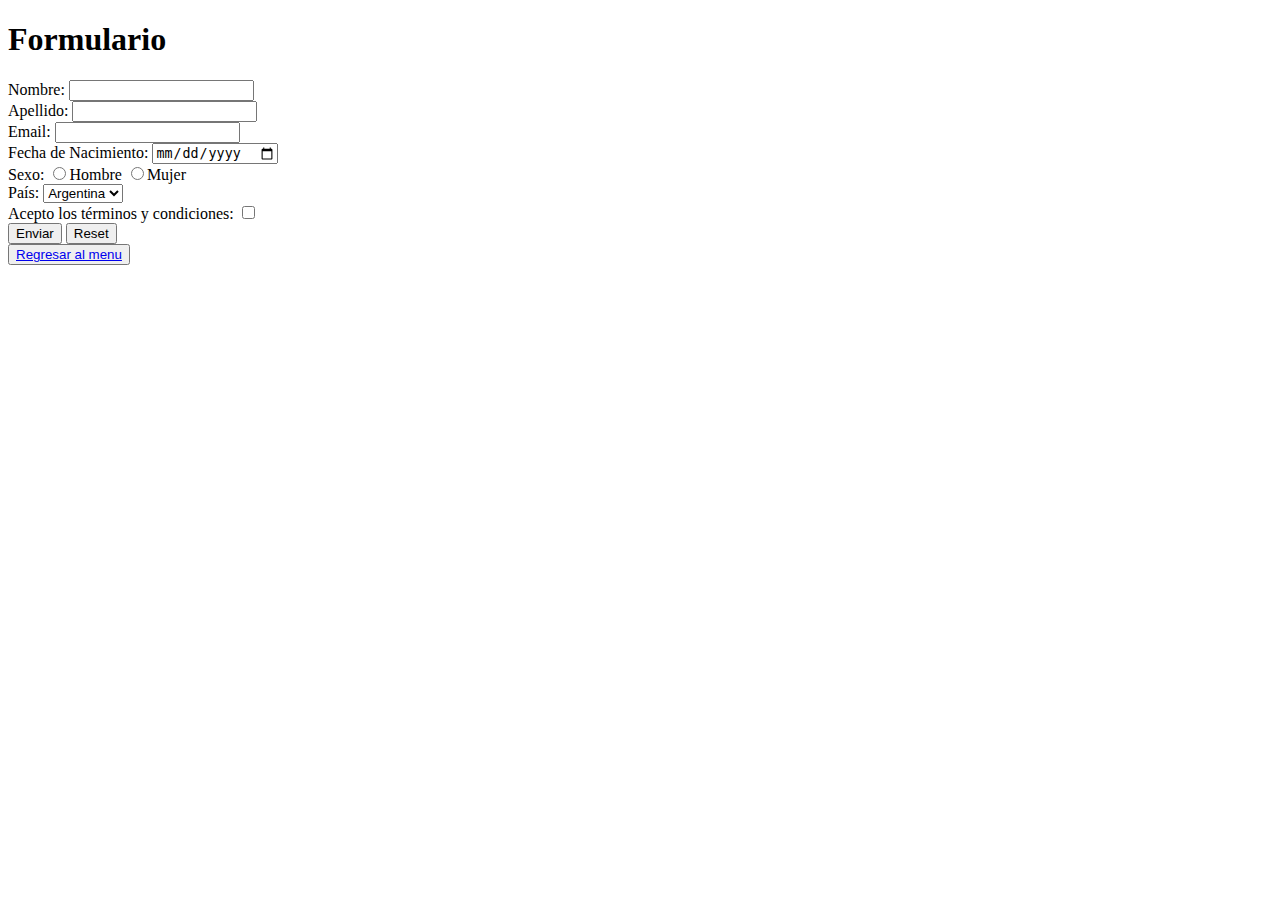
==== Clase05/index.html @ bb928187 "Add media queries" ====
<!DOCTYPE html>
<html lang="es">
  <head>
    <meta charset="UTF-8" />
    <meta name="viewport" content="width=device-width, initial-scale=1.0" />
    <link rel="stylesheet" href="style.css">
    <title>Document</title>
  </head>
  <body>
    <h1>Formulario</h1>
    <form
      method="post"
      action="mailto:bodinidev@gmail.com"
      enctype="text/plain"
    >
      <div>
        <label for="nombre">Nombre:</label>
        <input type="text" name="nombre" id="nombre" required />
      </div>
      <div>
        <label for="apellido">Apellido:</label>
        <input type="text" name="apellido" id="apellido" required/>
      </div>
      <div>
        <label for="email">Email:</label>
        <input type="email" name="email" id="email" required/>
      </div>

      <div>
        <label for="fecha">Fecha de Nacimiento:</label>
        <input type="date" name="fecha" id="fecha" required/>
      </div>
      <div class="gender_div">
        <label for="sexo">Sexo:</label>
        <input type="radio" name="sexo" id="sexo" value="Hombre" required/>Hombre
        <input type="radio" name="sexo" id="sexo" value="Mujer" required/>Mujer
      </div>
      <div>
        <label for="pais">País:</label>
        <select name="pais" id="pais">
          <option value="1">Argentina</option>
          <option value="2">Brasil</option>
          <option value="3">Chile</option>
          <option value="4">Uruguay</option>
        </select>
      </div>
      <div class="tyc_div">
        <label for="terminos">Acepto los términos y condiciones:</label>
        <input type="checkbox" name="terminos" id="terminos" required />
      </div>
      <div class="btns">
        <input type="submit" value="Enviar" />
        <input type="reset" value="Reset" />
      </div>
    </form>
    <div class="btn_back">
      <button><a href="clase2.html">Regresar al menu</a></button>
    </div>
  </body>
</html>
---- Clase05/style.css ----
/* @import url('https://fonts.googleapis.com/css2?family=Inter:wght@100..900&display=swap');
body {
    font-family: inter;
    background-color: #f0f0f0;
    margin: 0;
    padding: 0;
    box-sizing: border-box;
    font-weight: 500;
  }

  h1 {
    text-align: center;
    color: #333;
  }

  form {
    max-width: 400px;
    margin: 20px auto;
    padding: 20px;
    background-color: #fff;
    border-radius: 8px;
    box-shadow: 0 0 10px rgba(0, 0, 0, 0.1);
  }

.gender_div{
    margin-bottom: 10px;
  }

  label {
    margin-top: 10px;
    margin-bottom: 5px;
    color: #666;
  }

  input[type="text"],
  input[type="email"],
  input[type="date"],
  select {
    width: 100%;
    padding: 10px;
    margin-bottom: 15px;
    border: 1px solid #ccc;
    border-radius: 5px;
    box-sizing: border-box;
  }
.tyc_div{
    margin-bottom: 10px;
    text-align: center;
}
  input[type="checkbox"] {
    margin-right: 5px;
  }

  input[type="reset"]{
    padding: 10px 20px;
    background-color: #fb4141;
    color: #fff;
    border: none;
    border-radius: 5px;
    cursor: pointer;
    margin-left: 10px;
    margin-bottom: 10px;
    font-weight: bolder;
  }
      input[type="submit"]{ 
    padding: 10px 20px;
    background-color: #03c413;
    color: #fff;
    border: none;
    border-radius: 5px;
    cursor: pointer;
    margin-left: 10px;
    margin-bottom: 10px;
    font-weight: bolder;
}

.btns{
    display: flex;
    justify-content: center;
}
input[type="submit"]:hover{
    background-color: #00a10b;
  }
  input[type="reset"]:hover {
    background-color: #990404;
  }

  button a {
    text-decoration: none;
    color: #fff;
  }

  button {
    padding: 10px 20px;
    background-color: black;
    border: none;
    border-radius: 5px;
    cursor: pointer;
    font-weight: bolder;
    
  }

  button:hover {
    background-color: rgb(35, 35, 35);
  }

  .btn_back{
    margin-top: 20px;
    display: flex;
    justify-content: center;
    margin-bottom: 20px;
  } */
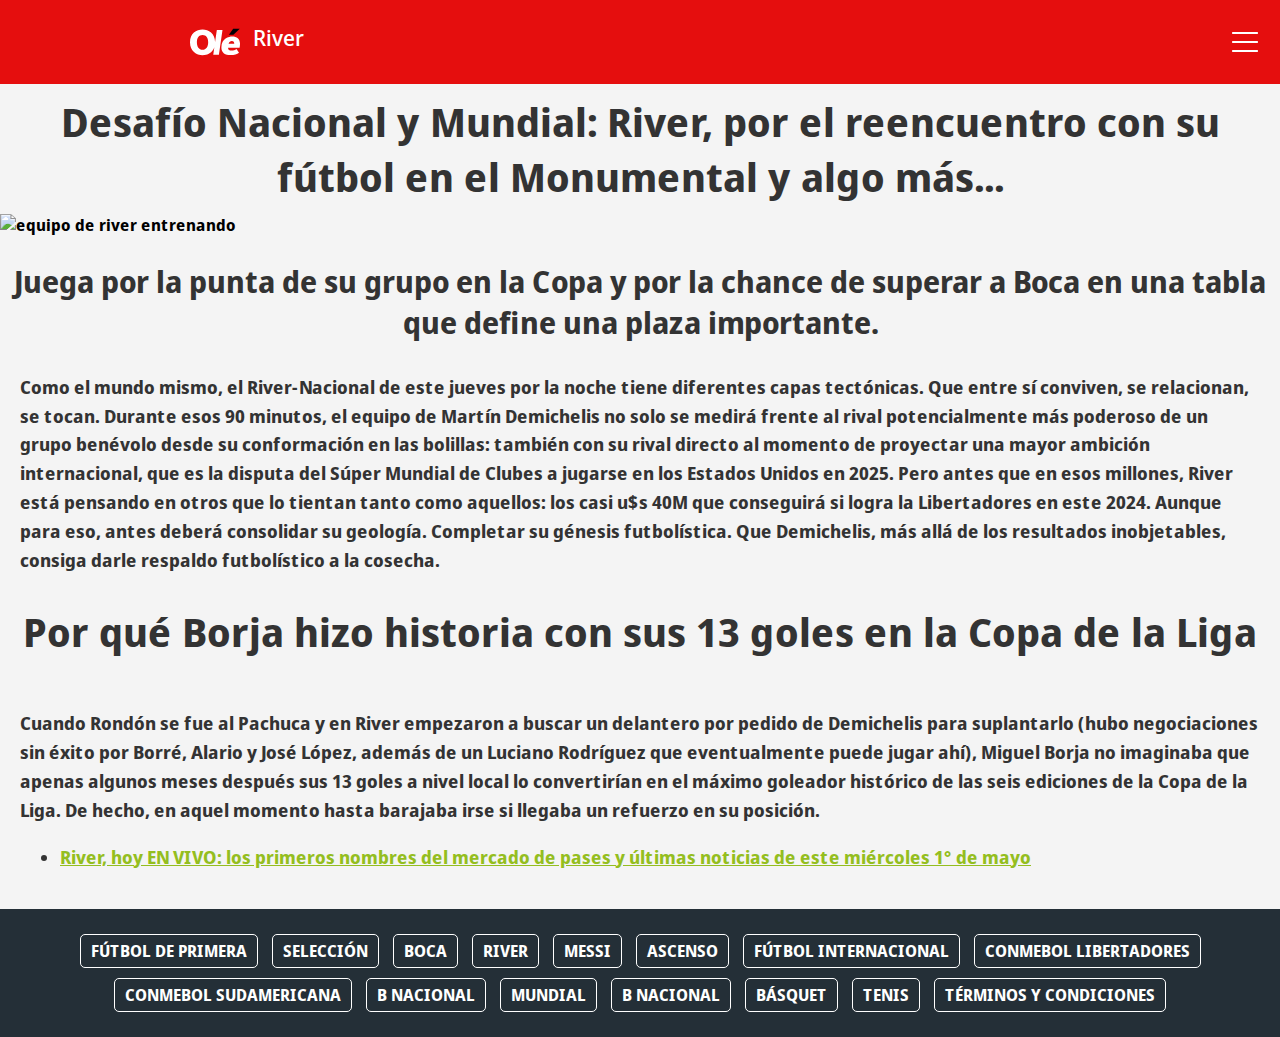
==== commit f95b39b2: "Merge pull request #6 from mateoBodiniARG/DAW-5" ====
--- a/Clase05/index.html
+++ b/Clase05/index.html
@@ -3,58 +3,155 @@
   <head>
     <meta charset="UTF-8" />
     <meta name="viewport" content="width=device-width, initial-scale=1.0" />
-    <link rel="stylesheet" href="style.css">
-    <title>Document</title>
+    <link rel="shortcut icon" href="Ole_diario_logo.jpg" type="image/x-icon" />
+    <link rel="stylesheet" href="style2.css" />
+    <title>First doc</title>
   </head>
   <body>
-    <h1>Formulario</h1>
-    <form
-      method="post"
-      action="mailto:bodinidev@gmail.com"
-      enctype="text/plain"
-    >
+    <header>
+      <nav>
+        <div class="svg_style">
+          <svg fill="#fff" class="imgOle">
+            <symbol
+              version="1.1"
+              id="logoOle"
+              xmlns="http://www.w3.org/2000/svg"
+              xmlns:xlink="http://www.w3.org/1999/xlink"
+              x="0px"
+              y="0px"
+              xml:space="preserve"
+              viewBox="0 0 106 56"
+            >
+              <g>
+                <defs>
+                  <rect id="SVGID_1_" y="0" width="106" height="56"></rect>
+                </defs>
+                <clipPath
+                  id="SVGID_00000126324274903181277730000007397703790173794949_"
+                >
+                  <use xlink:href="#SVGID_1_"></use>
+                </clipPath>
+                <g id="Grupo_268">
+                  <path
+                    id="Trazado_1871"
+                    d="M38.53,28.68c0,9.68-4.31,15.94-11.92,15.94c-7.68,0-11.99-6.26-11.99-15.94 s4.31-15.58,11.99-15.58C34.22,13.09,38.53,19,38.53,28.68 M68.88,2.35H56.89l-3.74,25.89C52.94,9.28,39.53,1.35,26.62,1.35 C13.53,1.35,0,9.39,0,28.68S13.53,56,26.62,56c10.36,0,21.04-5.1,24.97-16.91L49.28,55h11.99L68.88,2.35z"
+                  ></path>
+                  <path
+                    id="Trazado_1872"
+                    d="M93.74,31.95H81.75c1.32-3.84,3.73-5.98,6.87-5.98C92.86,25.97,93.89,28.32,93.74,31.95 M89.43,16.15c-6.8,0-22.89,3.42-22.89,23.27c0,11.6,8.41,16.37,19.16,16.37c8.41,0,14.19-1.99,18.21-4.98l-5.26-8.11 c-3.2,2.18-6.95,3.39-10.82,3.49c-3.95,0-7.09-1.07-7.17-6.19h24.42l0.37-2.13C108.07,22.55,101.2,16.15,89.43,16.15"
+                  ></path>
+                  <path
+                    id="Trazado_1873"
+                    fill="#020005"
+                    d="M91.99,12.88L105.44,0H91.55l-9.14,12.88H91.99z"
+                  ></path>
+                </g>
+              </g>
+            </symbol>
+            <use xlink:href="#logoOle"></use>
+          </svg>
+          <img src="/DAW/Clase04/pngwing.com.png" class="imgRiver" alt="" />
+          <span class="spanRiver">River</span>
+          <img src="./menu.png" class="burgerNav" alt="" />
+        </div>
+      </nav>
+      <div class="noticiasLinks">
+        Noticias del día:
+        <a
+          href="https://www.ole.com.ar/seleccion/messi-seleccion-scaloni-copa-america-unidos-lista_0_aTw6yvAmdE.html"
+          >LA LISTA DE LA SELECCIÓN PARA LA COPA AMÉRICA</a
+        >
+        <a
+          href="https://www.ole.com.ar/futbol-internacional/champions/borussia-psg-vivo-champions-horario-tv-formaciones_0_0InncWZZNP.html"
+          >PSG NO PUDO EN ALEMANIA</a
+        >
+        <a
+          href="https://www.ole.com.ar/messi/lionel-messi-cristiano-ronaldo-carrera-maximo-goleador-historia_0_n64dxpo5jU.html"
+        >
+          A CUÁNTOS GOLES ESTÁ MESSI DE CRISTIANO RONALDO</a
+        >
+      </div>
+    </header>
+    <main>
+      <h1>
+        Desafío Nacional y Mundial: River, por el reencuentro con su fútbol en
+        el Monumental y algo más...
+      </h1>
+      <img
+        src="https://www.ole.com.ar/images/2024/04/10/sv48-uZ3P_1290x760__2.jpg#1712792119017"
+        alt="equipo de river entrenando"
+        class="imgEquipo"
+      />
       <div>
-        <label for="nombre">Nombre:</label>
-        <input type="text" name="nombre" id="nombre" required />
+        <h2>
+          Juega por la punta de su grupo en la Copa y por la chance de superar a
+          Boca en una tabla que define una plaza importante.
+        </h2>
+        <article>
+          Como el mundo mismo, el River-Nacional de este jueves por la noche
+          tiene diferentes capas tectónicas. Que entre sí conviven, se
+          relacionan, se tocan. Durante esos 90 minutos, el equipo de Martín
+          Demichelis no solo se medirá frente al rival potencialmente más
+          poderoso de un grupo benévolo desde su conformación en las bolillas:
+          también con su rival directo al momento de proyectar una mayor
+          ambición internacional, que es la disputa del Súper Mundial de Clubes
+          a jugarse en los Estados Unidos en 2025. Pero antes que en esos
+          millones, River está pensando en otros que lo tientan tanto como
+          aquellos: los casi u$s 40M que conseguirá si logra la Libertadores en
+          este 2024. Aunque para eso, antes deberá consolidar su geología.
+          Completar su génesis futbolística. Que Demichelis, más allá de los
+          resultados inobjetables, consiga darle respaldo futbolístico a la
+          cosecha.
+        </article>
+
+        <h3>
+          Por qué Borja hizo historia con sus 13 goles en la Copa de la Liga
+        </h3>
+        <img
+          src="https://www.ole.com.ar/images/2024/04/23/qmiiWhd1v_1290x760__1.jpg"
+          class="imgBorja"
+          alt=""
+        />
+        <article>
+          Cuando Rondón se fue al Pachuca y en River empezaron a buscar un
+          delantero por pedido de Demichelis para suplantarlo (hubo
+          negociaciones sin éxito por Borré, Alario y José López, además de un
+          Luciano Rodríguez que eventualmente puede jugar ahí), Miguel Borja no
+          imaginaba que apenas algunos meses después sus 13 goles a nivel local
+          lo convertirían en el máximo goleador histórico de las seis ediciones
+          de la Copa de la Liga. De hecho, en aquel momento hasta barajaba irse
+          si llegaba un refuerzo en su posición.
+          <ul>
+            <li>
+              <a
+                href="https://www.ole.com.ar/river-plate/river-plate-noticias-vivo-miercoles-1-mayo-demichelis-mercado-pases_0_P2lhXKck79.html"
+                >River, hoy EN VIVO: los primeros nombres del mercado de pases y
+                últimas noticias de este miércoles 1° de mayo</a
+              >
+            </li>
+          </ul>
+        </article>
+
+        <footer>
+          <div class="footer-links">
+            <a href="#">FÚTBOL DE PRIMERA</a>
+            <a href="#">SELECCIÓN</a>
+            <a href="#">BOCA</a>
+            <a href="#">RIVER</a>
+            <a href="#">MESSI</a>
+            <a href="#">ASCENSO</a>
+            <a href="#">FÚTBOL INTERNACIONAL</a>
+            <a href="#">CONMEBOL LIBERTADORES</a>
+            <a href="#">CONMEBOL SUDAMERICANA</a>
+            <a href="#">B NACIONAL</a>
+            <a href="#">MUNDIAL</a>
+            <a href="#">B NACIONAL</a>
+            <a href="#">BÁSQUET</a>
+            <a href="#">TENIS</a>
+            <a href="#">TÉRMINOS Y CONDICIONES</a>
+          </div>
+        </footer>
       </div>
-      <div>
-        <label for="apellido">Apellido:</label>
-        <input type="text" name="apellido" id="apellido" required/>
-      </div>
-      <div>
-        <label for="email">Email:</label>
-        <input type="email" name="email" id="email" required/>
-      </div>
-
-      <div>
-        <label for="fecha">Fecha de Nacimiento:</label>
-        <input type="date" name="fecha" id="fecha" required/>
-      </div>
-      <div class="gender_div">
-        <label for="sexo">Sexo:</label>
-        <input type="radio" name="sexo" id="sexo" value="Hombre" required/>Hombre
-        <input type="radio" name="sexo" id="sexo" value="Mujer" required/>Mujer
-      </div>
-      <div>
-        <label for="pais">País:</label>
-        <select name="pais" id="pais">
-          <option value="1">Argentina</option>
-          <option value="2">Brasil</option>
-          <option value="3">Chile</option>
-          <option value="4">Uruguay</option>
-        </select>
-      </div>
-      <div class="tyc_div">
-        <label for="terminos">Acepto los términos y condiciones:</label>
-        <input type="checkbox" name="terminos" id="terminos" required />
-      </div>
-      <div class="btns">
-        <input type="submit" value="Enviar" />
-        <input type="reset" value="Reset" />
-      </div>
-    </form>
-    <div class="btn_back">
-      <button><a href="clase2.html">Regresar al menu</a></button>
-    </div>
+    </main>
   </body>
 </html>
--- a/Clase05/style2.css
+++ b/Clase05/style2.css
@@ -0,0 +1,241 @@
+@import url("https://fonts.googleapis.com/css2?family=Noto+Sans+Display:ital,wght@0,100..900;1,100..900&display=swap");
+
+body {
+  font-family: "Noto Sans Display", sans-serif;
+  font-weight: bold;
+  margin: 0;
+  padding: 0;
+  background-color: #f4f4f4;
+}
+
+nav {
+  background-color: #e50e0e;
+  color: #ffffff;
+  padding: 10px 20px;
+  display: block;
+  position: relative;
+}
+
+nav a {
+  color: #ffffff;
+  text-decoration: none;
+  font-weight: bold;
+}
+
+p {
+  font-size: 14px;
+  color: #666666;
+  margin: 10px 20px;
+}
+
+h1 {
+  color: #333333;
+  font-size: 50px;
+  margin: 10px 20px;
+  text-align: center;
+}
+h3 {
+  color: #333333;
+  font-size: 40px;
+  margin: 10px 20px;
+  text-align: center;
+}
+.imgEquipo {
+  display: block;
+  margin: 0 auto;
+  max-width: 100%;
+  height: auto;
+  margin-bottom: 20px;
+}
+.imgRiver {
+  width: 50px;
+  height: auto;
+  vertical-align: middle;
+}
+.imgBorja {
+  display: block;
+  margin: 0 auto;
+  max-width: 100%;
+  height: auto;
+  margin-bottom: 20px;
+}
+.spanRiver {
+  font-size: 22px;
+  font-weight: 500;
+}
+svg {
+  height: auto;
+  vertical-align: middle;
+  margin: 0px 5px 0px 170px;
+}
+.burgerNav {
+  width: 30px;
+  height: auto;
+  vertical-align: middle;
+  position: absolute;
+  right: 20px;
+  top: 50%;
+  transform: translateY(-50%);
+  display: none;
+}
+
+.SubNav .divSubNav .contentSubNav {
+  overflow: hidden;
+}
+.SubNav .divSubNav .contentSubNav ul {
+  margin: 0;
+  padding: 0;
+}
+.SubNav .divSubNav .contentSubNav li {
+  display: inline-block;
+  margin-right: 20px;
+}
+.SubNav .divSubNav .contentSubNav li:last-child {
+  margin-right: 0;
+}
+.liNav .subnavLink {
+  color: #242f37;
+  text-decoration: none;
+}
+.noticiasLinks {
+  text-align: center;
+  background-color: #ececec;
+  padding-top: 10px;
+  padding-bottom: 10px;
+}
+.noticiasLinks > a {
+  color: #a84d41;
+  text-decoration: none;
+  font-weight: 500;
+  margin-right: 19px;
+}
+article {
+  padding: 20px;
+  margin: 0 auto;
+  max-width: 1400px;
+}
+
+article > ul > li > a {
+  color: #94be1f;
+}
+h2 {
+  color: #333333;
+  margin-bottom: 10px;
+  text-align: center;
+  font-size: 40px;
+  margin-left: 430px;
+  margin-right: 430px;
+}
+
+article {
+  color: #333333;
+  font-size: 18px;
+  line-height: 1.6;
+}
+
+footer {
+  background-color: #242f37;
+  color: #ffffff;
+  padding: 20px 0;
+  text-align: center;
+}
+
+.footer-links a {
+  display: inline-block;
+  color: #ffffff;
+  text-decoration: none;
+  margin: 5px;
+  padding: 5px 10px;
+  border-radius: 5px;
+  border: 1px solid #ffffff;
+  transition: background-color 0.3s, border-color 0.3s;
+}
+
+.footer-links a:hover {
+  background-color: #ffffff;
+  color: black;
+}
+
+.imgOle {
+  width: 50px;
+  height: 64px;
+  vertical-align: middle;
+}
+
+@media only screen and (max-width: 1444px) {
+  h1 {
+    font-size: 40px;
+  }
+  h2 {
+    font-size: 30px;
+    margin-left: 0px;
+    margin-right: 0px;
+  }
+  article {
+    font-size: 18px;
+  }
+  .burgerNav {
+    display: block;
+  }
+  .noticiasLinks {
+    display: none;
+  }
+  .imgRiver {
+    width: 40px;
+  }
+  h3 {
+    font-size: 40px;
+  }
+}
+
+@media only screen and (max-width: 768px) {
+  h1 {
+    font-size: 30px;
+  }
+  h2 {
+    font-size: 30px;
+    margin-left: 0px;
+    margin-right: 0px;
+  }
+  article {
+    font-size: 16px;
+  }
+  .burgerNav {
+    display: block;
+  }
+  .noticiasLinks {
+    display: none;
+  }
+  .imgRiver {
+    width: 35px;
+  }
+  h3 {
+    font-size: 30px;
+  }
+}
+
+@media only screen and (max-width: 480px) {
+  h1 {
+    font-size: 22px;
+  }
+  h2 {
+    font-size: 22px;
+    margin-left: 5px;
+    margin-right: 5px;
+  }
+  article {
+    font-size: 14px;
+  }
+  .burgerNav {
+    display: block;
+  }
+  .noticiasLinks {
+    display: none;
+  }
+  .imgRiver {
+    width: 27px;
+  }
+  h3 {
+    font-size: 22px;
+  }
+}
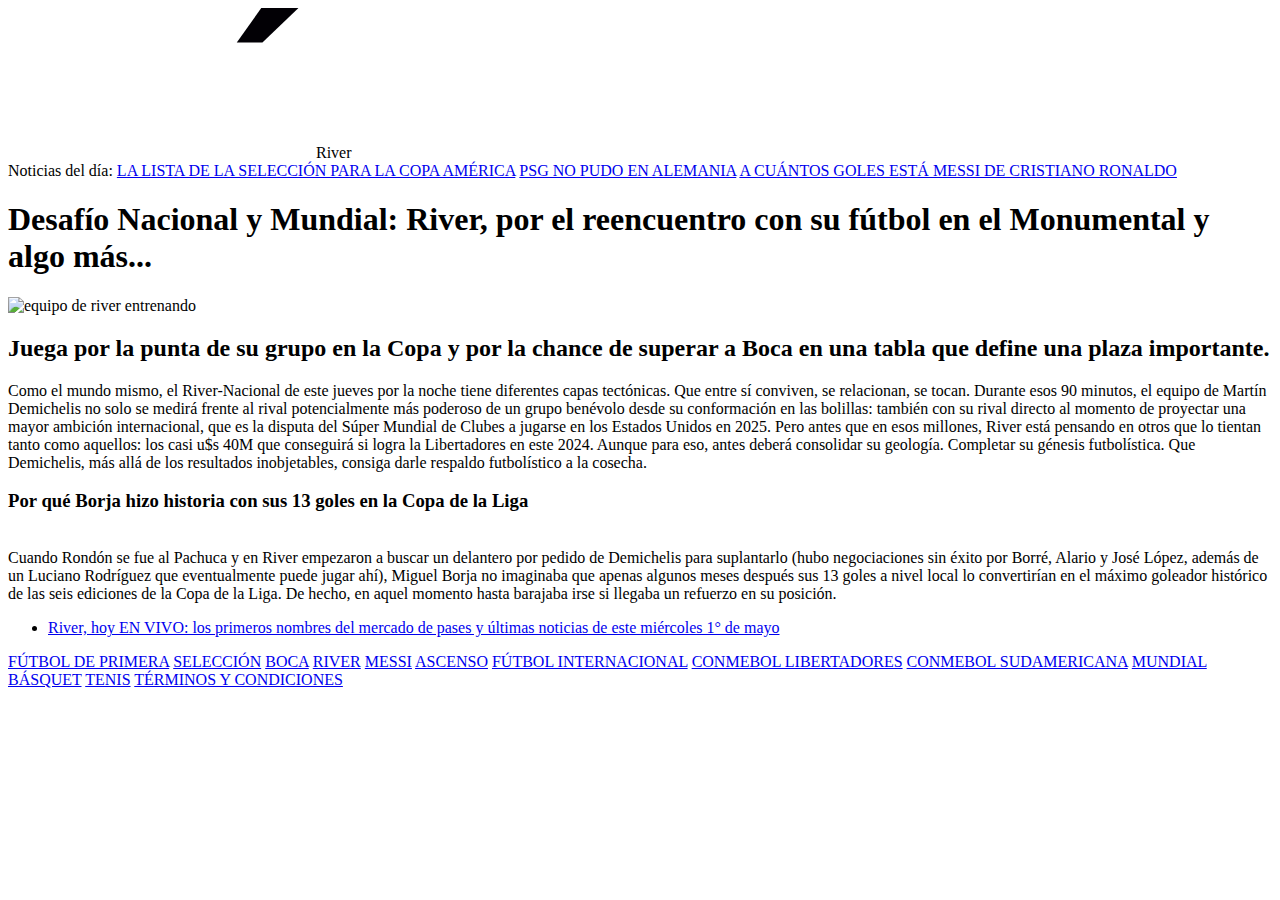
==== commit b1f5412d: "Add Clase05/index.html with initial content" ====
--- a/Clase05/index.html
+++ b/Clase05/index.html
@@ -4,7 +4,7 @@
     <meta charset="UTF-8" />
     <meta name="viewport" content="width=device-width, initial-scale=1.0" />
     <link rel="shortcut icon" href="Ole_diario_logo.jpg" type="image/x-icon" />
-    <link rel="stylesheet" href="style2.css" />
+    <link rel="stylesheet" href="DAW/Clase05/style2.css" />
     <title>First doc</title>
   </head>
   <body>
@@ -143,9 +143,7 @@
             <a href="#">FÚTBOL INTERNACIONAL</a>
             <a href="#">CONMEBOL LIBERTADORES</a>
             <a href="#">CONMEBOL SUDAMERICANA</a>
-            <a href="#">B NACIONAL</a>
             <a href="#">MUNDIAL</a>
-            <a href="#">B NACIONAL</a>
             <a href="#">BÁSQUET</a>
             <a href="#">TENIS</a>
             <a href="#">TÉRMINOS Y CONDICIONES</a>
